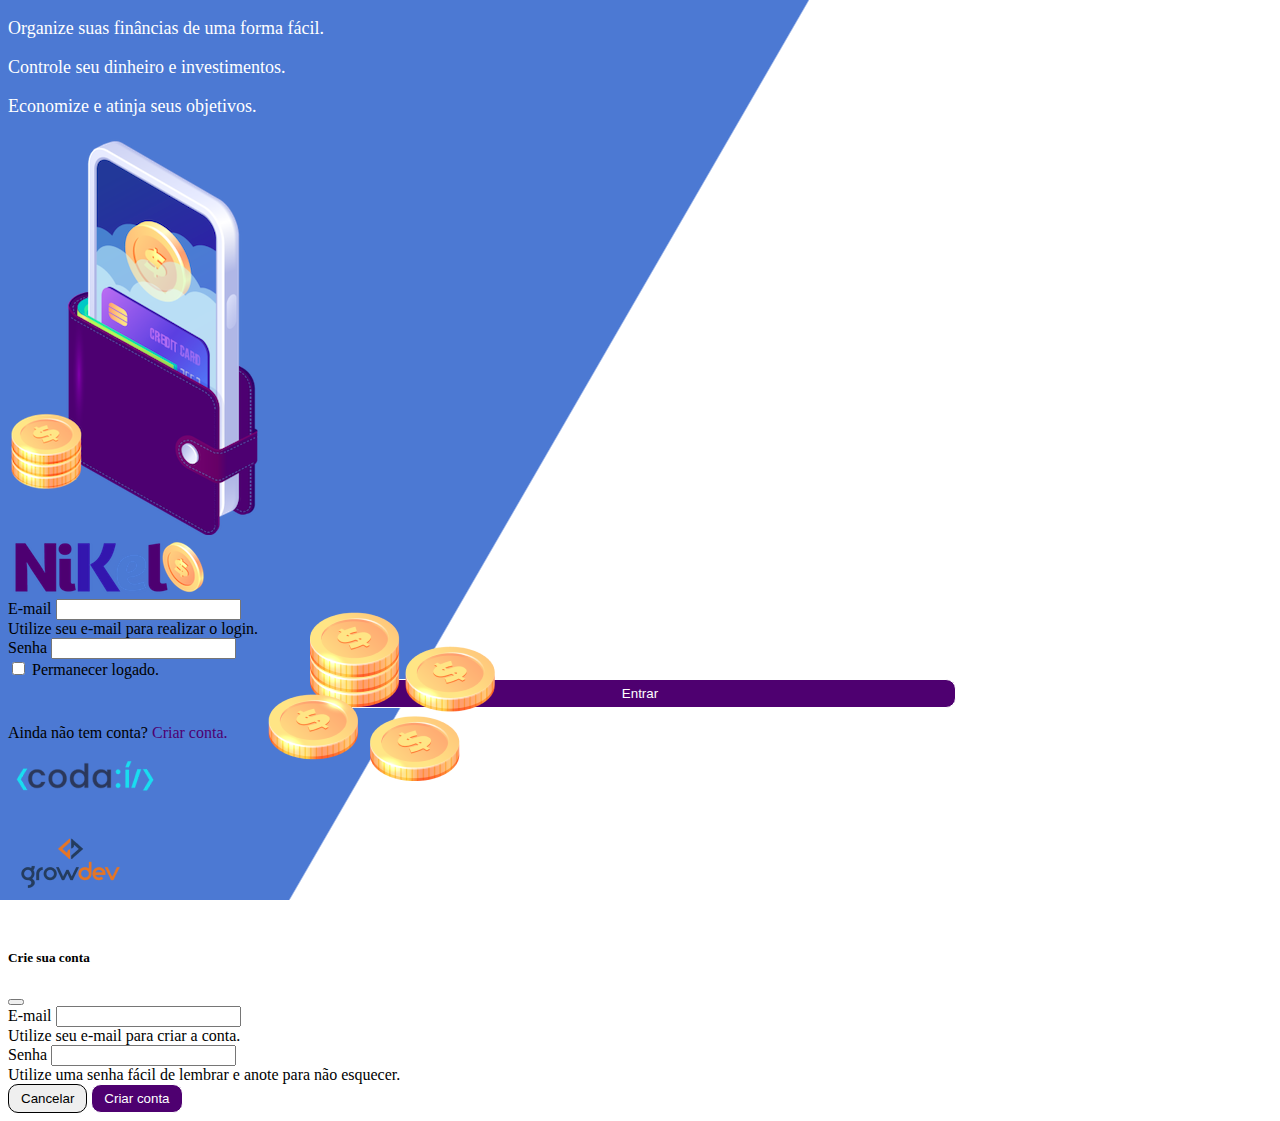
==== public/index.html @ 7d347cc5 "Nikel" ====
<!DOCTYPE html>
<html lang="pt">
  <head>
    <meta charset="UTF-8" />
    <meta http-equiv="X-UA-Compatible" content="IE=edge" />
    <meta name="viewport" content="width=device-width, initial-scale=1.0" />
    <title>Nikel</title>
    <link rel="stylesheet" href="./css/styles.css" />
    <link
      href="https://cdn.jsdelivr.net/npm/bootstrap@5.1.3/dist/css/bootstrap.min.css"
      rel="stylesheet"
      integrity="sha384-1BmE4kWBq78iYhFldvKuhfTAU6auU8tT94WrHftjDbrCEXSU1oBoqyl2QvZ6jIW3"
      crossorigin="anonymous"
    />
  </head>
  <body id="login">
    <main>
      <div class="container">
        <div class="row vh-100">
          <div class="col d-flex justify-content-center my-5 flex-column">
            <div class="text-login">
              <p>Organize suas finâncias de uma forma fácil.</p>
              <p>Controle seu dinheiro e investimentos.</p>
              <p>Economize e atinja seus objetivos.</p>
            </div>
            <div class="text-center">
              <img
                src="./assets/images/pocket.png"
                alt="image pocket"
                class="img-fluid"
                srcset=""
              />
              <img
                src="./assets/images/coins.png"
                alt="image coins"
                class="img-fluid d-none d-md-inline coins"
                srcset=""
              />
            </div>
          </div>
          <div class="col d-flex justify-content-center my-5 flex-column">
            <div class="container">
              <div class="row">
                <div class="col">
                  <div class="text-center mb-3">
                    <img
                      src="./assets/images/nikel-logo.png"
                      alt="logo nikel"
                      class="img-fluid"
                      srcset=""
                    />
                  </div>
                </div>
              </div>
              <div class="row">
                <div class="col">
                  <form id="login-form">
                    <div class="mb-3">
                      <label for="email-input" class="form-label">E-mail</label>
                      <input
                        type="email"
                        class="form-control"
                        id="email-input"
                        aria-describedby="emailHelp"
                      />
                      <div id="emailHelp" class="form-text">
                        Utilize seu e-mail para realizar o login.
                      </div>
                    </div>
                    <div class="mb-3">
                      <label for="password-input" class="form-label"
                        >Senha</label
                      >
                      <input
                        type="password"
                        class="form-control"
                        id="password-input"
                      />
                    </div>
                    <div class="mb-3 form-check">
                      <input
                        type="checkbox"
                        class="form-check-input"
                        id="session-check"
                      />
                      <label class="form-check-label" for="session-check"
                        >Permanecer logado.</label
                      >
                    </div>
                    <button type="submit" class="button-login">Entrar</button>
                  </form>
                </div>
              </div>
              <div class="row">
                <div class="col">
                  <p class="text-center mt-2 form-text">
                    Ainda não tem conta?
                    <span
                      id="link-conta"
                      class="link-default"
                      data-bs-toggle="modal"
                      data-bs-target="#register-modal"
                      >Criar conta.
                    </span>
                  </p>
                </div>
              </div>
              <div class="row">
                <div class="col">
                  <div class="text-center mt-5">
                    <img
                      src="./assets/images/codai-logo.png"
                      alt="codai logo"
                      class="img-fluid"
                      srcset=""
                    />
                  </div>
                </div>
              </div>
              <div class="row">
                <div class="col">
                  <div class="text-center">
                    <img
                      src="./assets/images/growdev-logo.png"
                      alt="logo growdev"
                      class="img-fluid"
                      srcset=""
                    />
                  </div>
                </div>
              </div>
            </div>
          </div>
        </div>
      </div>
      <!-- Modal -->
      <div
        class="modal fade"
        id="register-modal"
        tabindex="-1"
        aria-labelledby="exampleModalLabel"
        aria-hidden="true"
      >
        <div class="modal-dialog">
          <div class="modal-content">
            <div class="modal-header">
              <h5 class="modal-title" id="exampleModalLabel">Crie sua conta</h5>
              <button
                type="button"
                class="btn-close"
                data-bs-dismiss="modal"
                aria-label="Close"
              ></button>
            </div>
            <form id="create-form">
              <div class="modal-body">
                <div class="mb-3">
                  <label for="email-create-input" class="form-label"
                    >E-mail</label
                  >
                  <input
                    type="email"
                    class="form-control"
                    id="email-create-input"
                    aria-describedby="emailHelp"
                    required
                  />
                  <div id="emailHelp" class="form-text">
                    Utilize seu e-mail para criar a conta.
                  </div>
                </div>
                <div class="mb-3">
                  <label for="password-create-input" class="form-label"
                    >Senha</label
                  >
                  <input
                    type="password"
                    class="form-control"
                    id="password-create-input"
                    required
                  />
                  <div id="emailHelp" class="form-text">
                    Utilize uma senha fácil de lembrar e anote para não
                    esquecer.
                  </div>
                </div>
              </div>
              <div class="modal-footer">
                <button
                  type="button"
                  class="btn-secondary button-cancel"
                  data-bs-dismiss="modal"
                >
                  Cancelar
                </button>
                <button type="submit" class="button-default">
                  Criar conta
                </button>
              </div>
            </form>
          </div>
        </div>
      </div>
    </main>
    <script
      src="https://cdn.jsdelivr.net/npm/bootstrap@5.1.3/dist/js/bootstrap.bundle.min.js"
      integrity="sha384-ka7Sk0Gln4gmtz2MlQnikT1wXgYsOg+OMhuP+IlRH9sENBO0LRn5q+8nbTov4+1p"
      crossorigin="anonymous"
    ></script>
    <script src="./js/index.js"></script>
  </body>
</html>
---- public/css/styles.css ----
#login {
  background: linear-gradient(120deg, #4c79d3 44.9%, #ffffff 45%) no-repeat
    fixed;
}

#app {
  background: linear-gradient(120deg, #ffffff 44.9%, #4c79d3 45%) no-repeat
    fixed;
}

header {
  border-bottom: 1px solid #bebcbc;
  padding: 5px;
  background-color: #ffffff;
}

.color-primary {
  color: #4e0070;
}

.color-secondary {
  color: #4c79d3;
}

.icon-detail {
  font-size: 50px;
  margin-right: 10px;
  vertical-align: middle;
}

.text-login {
  color: #ffffff;
  font-size: 18px;
  font-weight: 500;
}

.coins {
  position: absolute;
  bottom: 100px;
}

.button-login {
  border-radius: 10px;
  background-color: #4e0070;
  color: #ffffff;
  width: 50%;
  margin: 0 25%;
  border: 1px solid;
  padding: 0.375rem 0.75rem;
}

.button-default {
  border-radius: 10px;
  background-color: #4e0070;
  color: #ffffff;
  border: 1px solid;
  padding: 0.375rem 0.75rem;
}

.button-cancel {
  border-radius: 10px;
  border: 1px solid;
  padding: 0.375rem 0.75rem;
}

.button-float {
  border-radius: 100%;
  height: 60px;
  width: 60px;
  position: fixed;
  bottom: 1rem;
  right: 2rem;
  font-size: 35px;
  background-color: #4e0070;
  color: #ffffff;
  border: solid 2px #4e0070;
  padding: 0 !important;
}

.button-float:hover {
  border: solid 2px #4c79d3;
  background-color: #ffffff;
  color: #4c79d3;
}

.button-default:hover {
  background: #4c79d3;
  color: #ffffff;
}

.button-login:hover {
  background: #4c79d3;
  color: #ffffff;
}

.link-default {
  color: #4e0070;
  cursor: pointer;
}

.link-default:hover {
  color: #4c79d3;
}

.info {
  background-color: #ffffff;
  border-radius: 20px 20px 0px 0px;
  padding: 20px 0px 0px 0px;
}

.logout {
  min-width: 4rem !important;
}
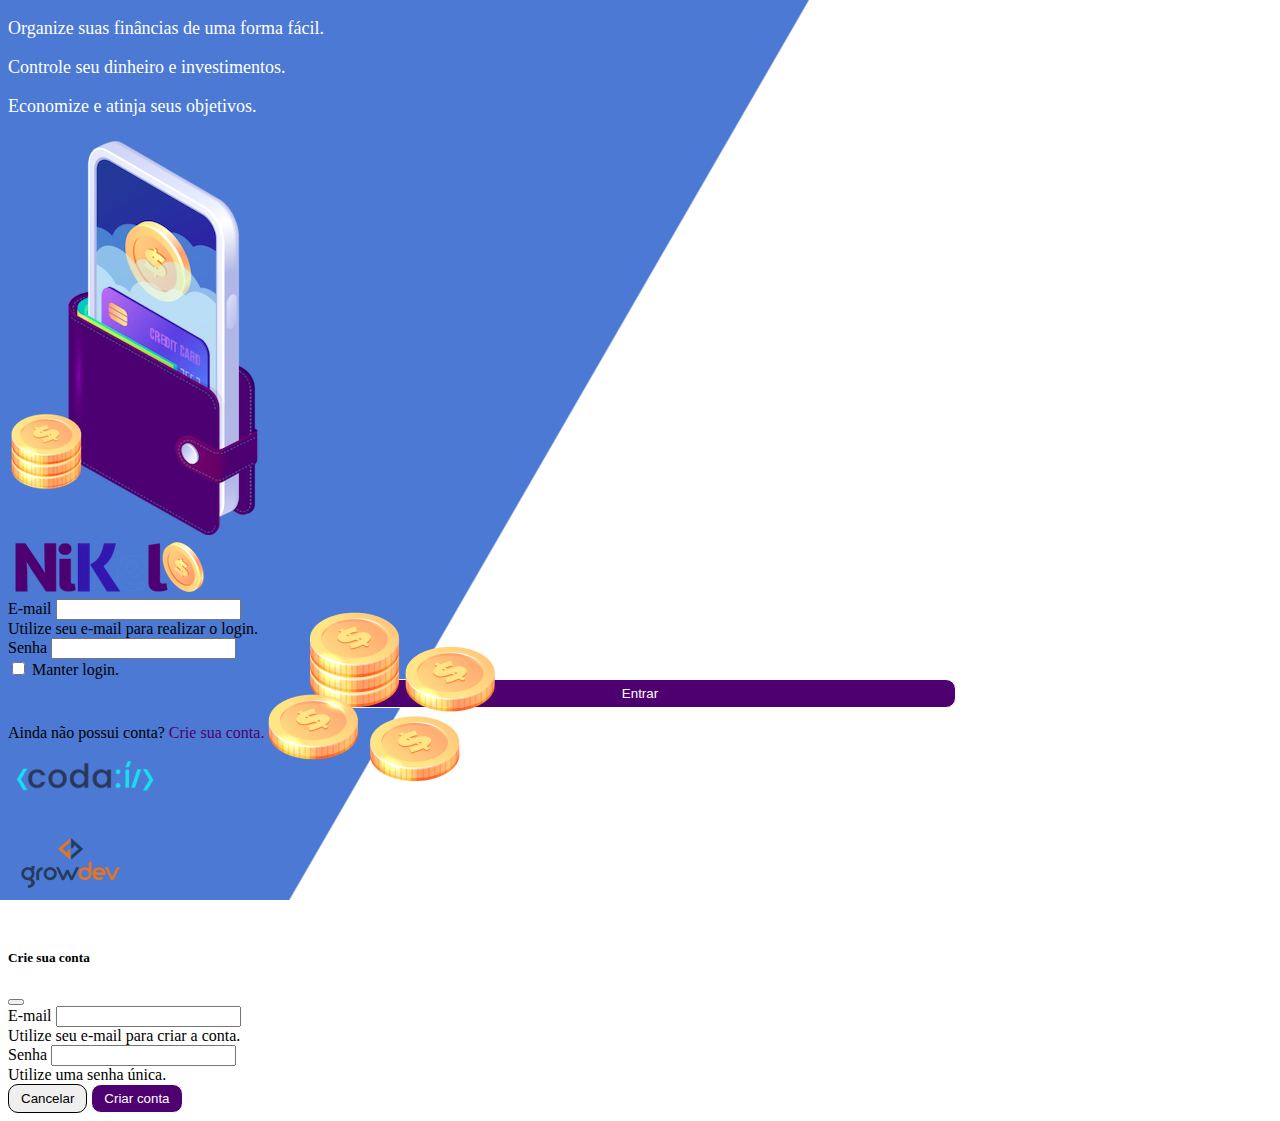
==== commit 20ef4058: "Algumas adaptações" ====
--- a/public/index.html
+++ b/public/index.html
@@ -84,7 +84,7 @@
                         id="session-check"
                       />
                       <label class="form-check-label" for="session-check"
-                        >Permanecer logado.</label
+                        >Manter login.</label
                       >
                     </div>
                     <button type="submit" class="button-login">Entrar</button>
@@ -94,13 +94,13 @@
               <div class="row">
                 <div class="col">
                   <p class="text-center mt-2 form-text">
-                    Ainda não tem conta?
+                    Ainda não possui conta?
                     <span
                       id="link-conta"
                       class="link-default"
                       data-bs-toggle="modal"
                       data-bs-target="#register-modal"
-                      >Criar conta.
+                      >Crie sua conta.
                     </span>
                   </p>
                 </div>
@@ -180,8 +180,7 @@
                     required
                   />
                   <div id="emailHelp" class="form-text">
-                    Utilize uma senha fácil de lembrar e anote para não
-                    esquecer.
+                    Utilize uma senha única.
                   </div>
                 </div>
               </div>
